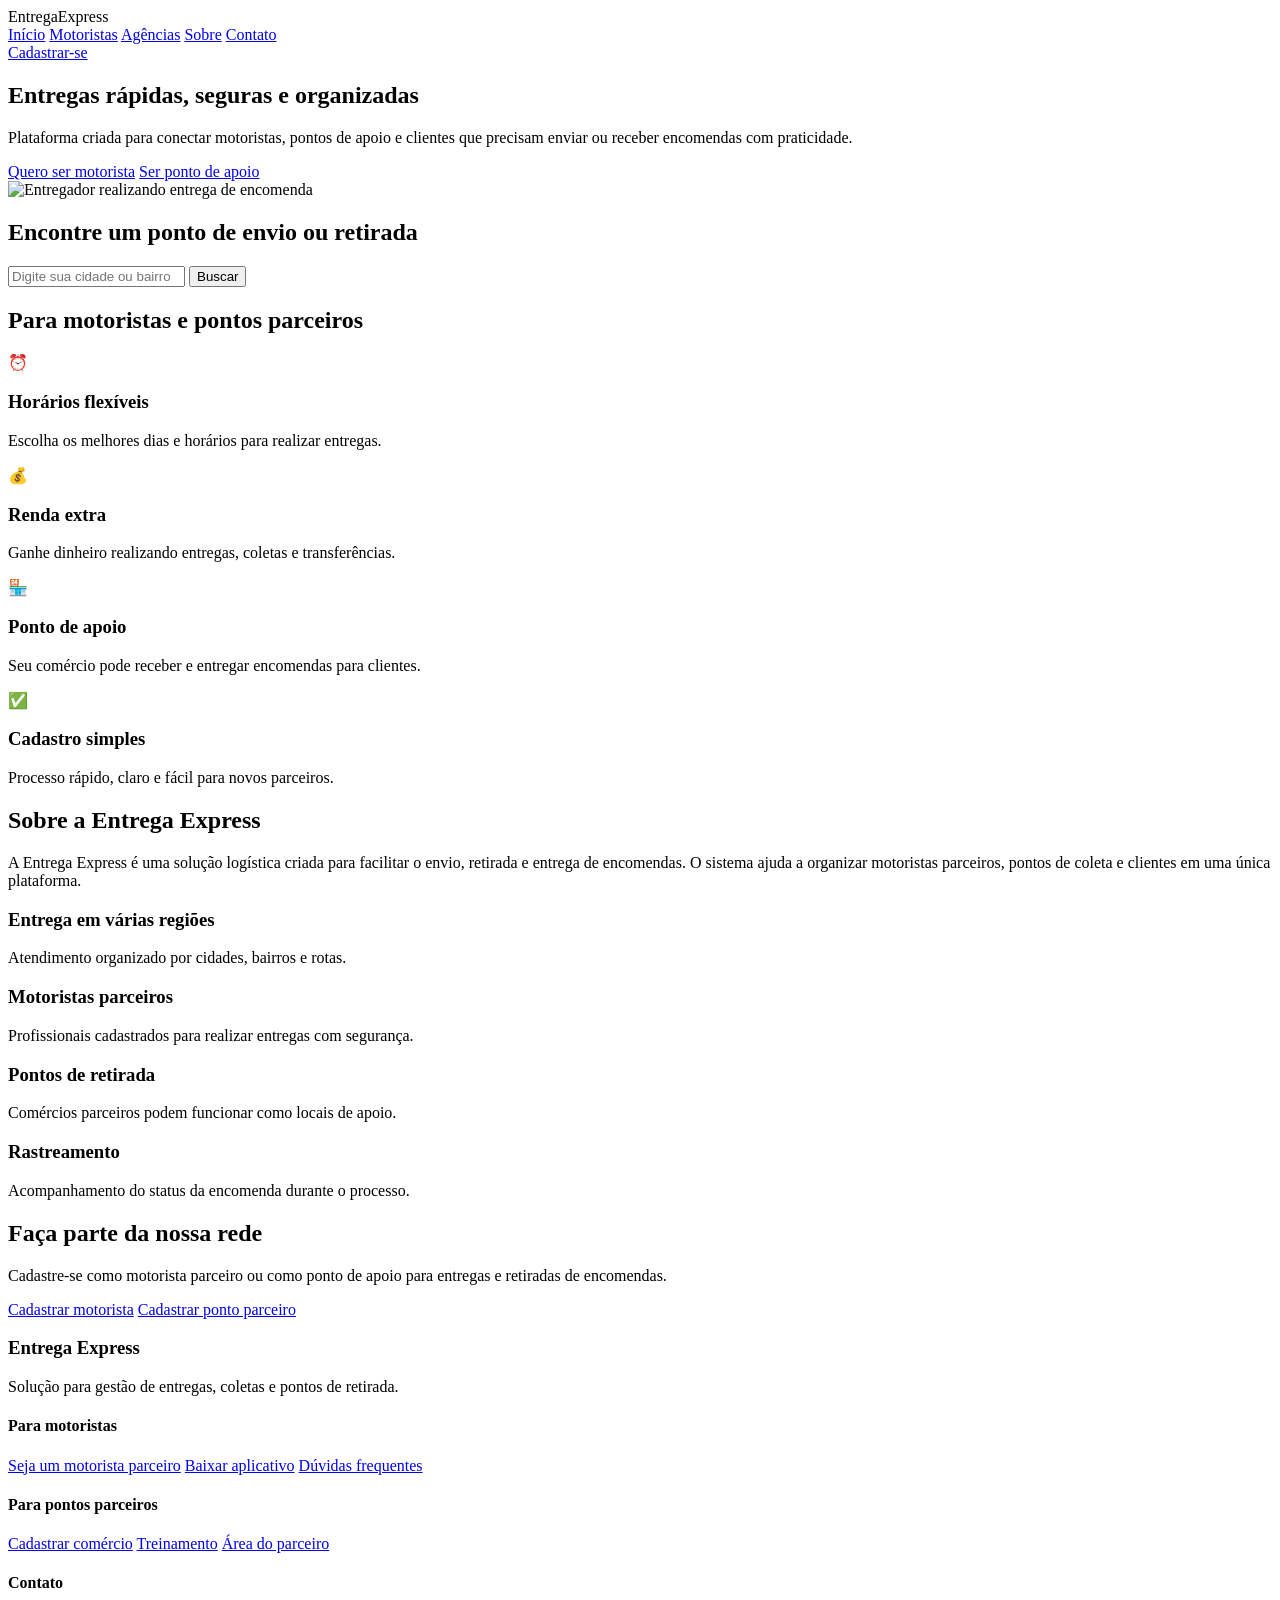
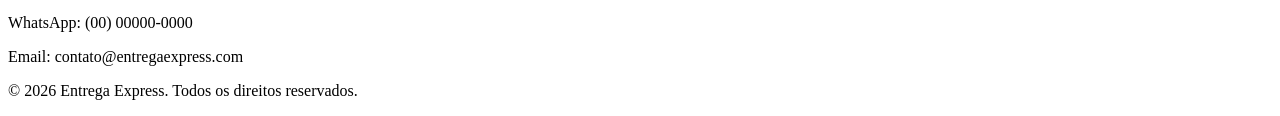
==== projeto-html-css-js-main/index.html @ 744b28bb "Primeira versão do projeto" ====
<!DOCTYPE html>
<html lang="pt-BR">
<head>
  <!-- Configuração de caracteres -->
  <meta charset="UTF-8">

  <!-- Responsividade para celular, tablet e desktop -->
  <meta name="viewport" content="width=device-width, initial-scale=1.0">

  <!-- Título da aba do navegador -->
  <title>Entrega Express | Entrega de Encomendas</title>

  <!-- Ligação com o arquivo CSS -->
  <link rel="stylesheet" href="css/style.css">
</head>

<body>

  <!-- Cabeçalho principal do site -->
  <header class="header">

    <!-- Logo do projeto -->
    <div class="logo">
      Entrega<span>Express</span>
    </div>

    <!-- Menu de navegação -->
    <nav class="menu">
      <a href="#inicio">Início</a>
      <a href="#motoristas">Motoristas</a>
      <a href="#agencias">Agências</a>
      <a href="#sobre">Sobre</a>
      <a href="#contato">Contato</a>
    </nav>

    <!-- Botão de destaque -->
    <a href="#cadastro" class="btn-header">Cadastrar-se</a>
  </header>

  <!-- Seção inicial do site -->
  <main>

    <section id="inicio" class="hero">

      <!-- Conteúdo textual da abertura -->
      <div class="hero-text">
        <h1>Entregas rápidas, seguras e organizadas</h1>

        <p>
          Plataforma criada para conectar motoristas, pontos de apoio
          e clientes que precisam enviar ou receber encomendas com praticidade.
        </p>

        <!-- Botões principais -->
        <div class="hero-buttons">
          <a href="#cadastro" class="btn-primary">Quero ser motorista</a>
          <a href="#agencias" class="btn-secondary">Ser ponto de apoio</a>
        </div>
      </div>

      <!-- Imagem ilustrativa -->
      <div class="hero-image">
        <img src="img/entrega.png" alt="Entregador realizando entrega de encomenda">
      </div>
    </section>

    <!-- Campo de busca -->
    <section class="search-box">
      <h2>Encontre um ponto de envio ou retirada</h2>

      <form>
        <input type="text" placeholder="Digite sua cidade ou bairro">
        <button type="submit">Buscar</button>
      </form>
    </section>

    <!-- Benefícios para motoristas e agências -->
    <section id="motoristas" class="benefits">

      <h2>Para motoristas e pontos parceiros</h2>

      <div class="cards">

        <!-- Card 1 -->
        <div class="card">
          <div class="icon">⏰</div>
          <h3>Horários flexíveis</h3>
          <p>Escolha os melhores dias e horários para realizar entregas.</p>
        </div>

        <!-- Card 2 -->
        <div class="card">
          <div class="icon">💰</div>
          <h3>Renda extra</h3>
          <p>Ganhe dinheiro realizando entregas, coletas e transferências.</p>
        </div>

        <!-- Card 3 -->
        <div class="card">
          <div class="icon">🏪</div>
          <h3>Ponto de apoio</h3>
          <p>Seu comércio pode receber e entregar encomendas para clientes.</p>
        </div>

        <!-- Card 4 -->
        <div class="card">
          <div class="icon">✅</div>
          <h3>Cadastro simples</h3>
          <p>Processo rápido, claro e fácil para novos parceiros.</p>
        </div>

      </div>
    </section>

    <!-- Sobre o projeto -->
    <section id="sobre" class="about">

      <div class="about-text">
        <h2>Sobre a Entrega Express</h2>

        <p>
          A Entrega Express é uma solução logística criada para facilitar
          o envio, retirada e entrega de encomendas. O sistema ajuda a organizar
          motoristas parceiros, pontos de coleta e clientes em uma única plataforma.
        </p>
      </div>

      <div class="about-grid">

        <div class="about-card">
          <h3>Entrega em várias regiões</h3>
          <p>Atendimento organizado por cidades, bairros e rotas.</p>
        </div>

        <div class="about-card">
          <h3>Motoristas parceiros</h3>
          <p>Profissionais cadastrados para realizar entregas com segurança.</p>
        </div>

        <div class="about-card">
          <h3>Pontos de retirada</h3>
          <p>Comércios parceiros podem funcionar como locais de apoio.</p>
        </div>

        <div class="about-card">
          <h3>Rastreamento</h3>
          <p>Acompanhamento do status da encomenda durante o processo.</p>
        </div>

      </div>
    </section>

    <!-- Seção de cadastro -->
    <section id="cadastro" class="register">

      <h2>Faça parte da nossa rede</h2>

      <p>
        Cadastre-se como motorista parceiro ou como ponto de apoio
        para entregas e retiradas de encomendas.
      </p>

      <div class="register-buttons">
        <a href="#" class="btn-primary">Cadastrar motorista</a>
        <a href="#" class="btn-secondary">Cadastrar ponto parceiro</a>
      </div>
    </section>

  </main>

  <!-- Rodapé do site -->
  <footer id="contato" class="footer">

    <div class="footer-column">
      <h3>Entrega Express</h3>
      <p>Solução para gestão de entregas, coletas e pontos de retirada.</p>
    </div>

    <div class="footer-column">
      <h4>Para motoristas</h4>
      <a href="#">Seja um motorista parceiro</a>
      <a href="#">Baixar aplicativo</a>
      <a href="#">Dúvidas frequentes</a>
    </div>

    <div class="footer-column">
      <h4>Para pontos parceiros</h4>
      <a href="#">Cadastrar comércio</a>
      <a href="#">Treinamento</a>
      <a href="#">Área do parceiro</a>
    </div>

    <div class="footer-column">
      <h4>Contato</h4>
      <p>WhatsApp: (00) 00000-0000</p>
      <p>Email: contato@entregaexpress.com</p>
    </div>

    <div class="footer-bottom">
      <p>© 2026 Entrega Express. Todos os direitos reservados.</p>
    </div>

  </footer>

  <!-- Ligação com JavaScript -->
  <script src="js/script.js"></script>
</body>
</html>
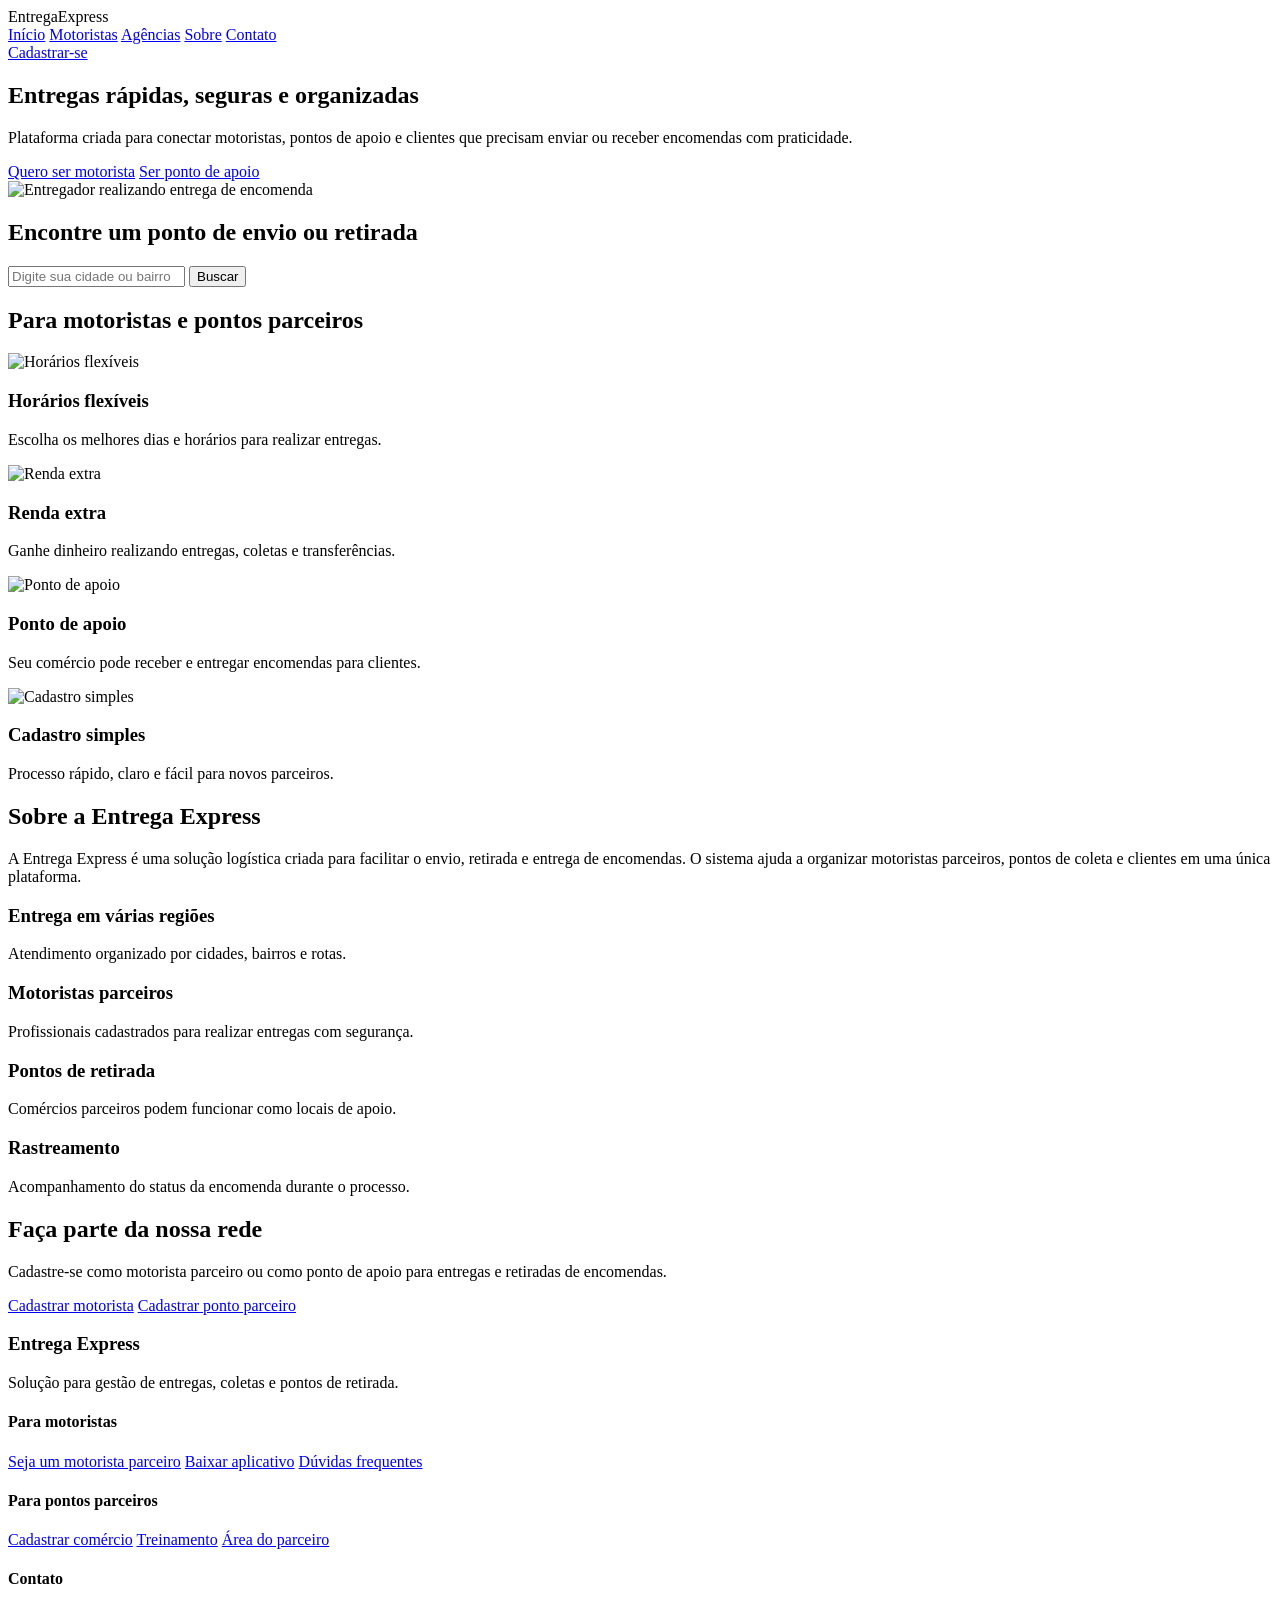
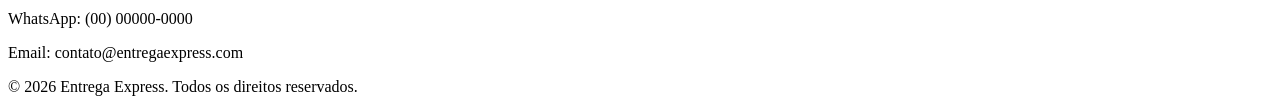
==== commit 5d44f64e: "Atualiza layout profissional com imagens e cards" ====
--- a/projeto-html-css-js-main/index.html
+++ b/projeto-html-css-js-main/index.html
@@ -74,43 +74,37 @@
       </form>
     </section>
 
-    <!-- Benefícios para motoristas e agências -->
     <section id="motoristas" class="benefits">
-
-      <h2>Para motoristas e pontos parceiros</h2>
-
-      <div class="cards">
-
-        <!-- Card 1 -->
-        <div class="card">
-          <div class="icon">⏰</div>
-          <h3>Horários flexíveis</h3>
-          <p>Escolha os melhores dias e horários para realizar entregas.</p>
-        </div>
-
-        <!-- Card 2 -->
-        <div class="card">
-          <div class="icon">💰</div>
-          <h3>Renda extra</h3>
-          <p>Ganhe dinheiro realizando entregas, coletas e transferências.</p>
-        </div>
-
-        <!-- Card 3 -->
-        <div class="card">
-          <div class="icon">🏪</div>
-          <h3>Ponto de apoio</h3>
-          <p>Seu comércio pode receber e entregar encomendas para clientes.</p>
-        </div>
-
-        <!-- Card 4 -->
-        <div class="card">
-          <div class="icon">✅</div>
-          <h3>Cadastro simples</h3>
-          <p>Processo rápido, claro e fácil para novos parceiros.</p>
-        </div>
-
-      </div>
-    </section>
+  <h2>Para motoristas e pontos parceiros</h2>
+
+  <div class="cards">
+
+    <div class="card">
+      <img src="img/horarios.jpg" alt="Horários flexíveis">
+      <h3>Horários flexíveis</h3>
+      <p>Escolha os melhores dias e horários para realizar entregas.</p>
+    </div>
+
+    <div class="card">
+      <img src="img/renda-extra.jpg" alt="Renda extra">
+      <h3>Renda extra</h3>
+      <p>Ganhe dinheiro realizando entregas, coletas e transferências.</p>
+    </div>
+
+    <div class="card">
+      <img src="img/ponto-apoio.jpg" alt="Ponto de apoio">
+      <h3>Ponto de apoio</h3>
+      <p>Seu comércio pode receber e entregar encomendas para clientes.</p>
+    </div>
+
+    <div class="card">
+      <img src="img/cadastro.jpg" alt="Cadastro simples">
+      <h3>Cadastro simples</h3>
+      <p>Processo rápido, claro e fácil para novos parceiros.</p>
+    </div>
+
+  </div>
+</section>
 
     <!-- Sobre o projeto -->
     <section id="sobre" class="about">
